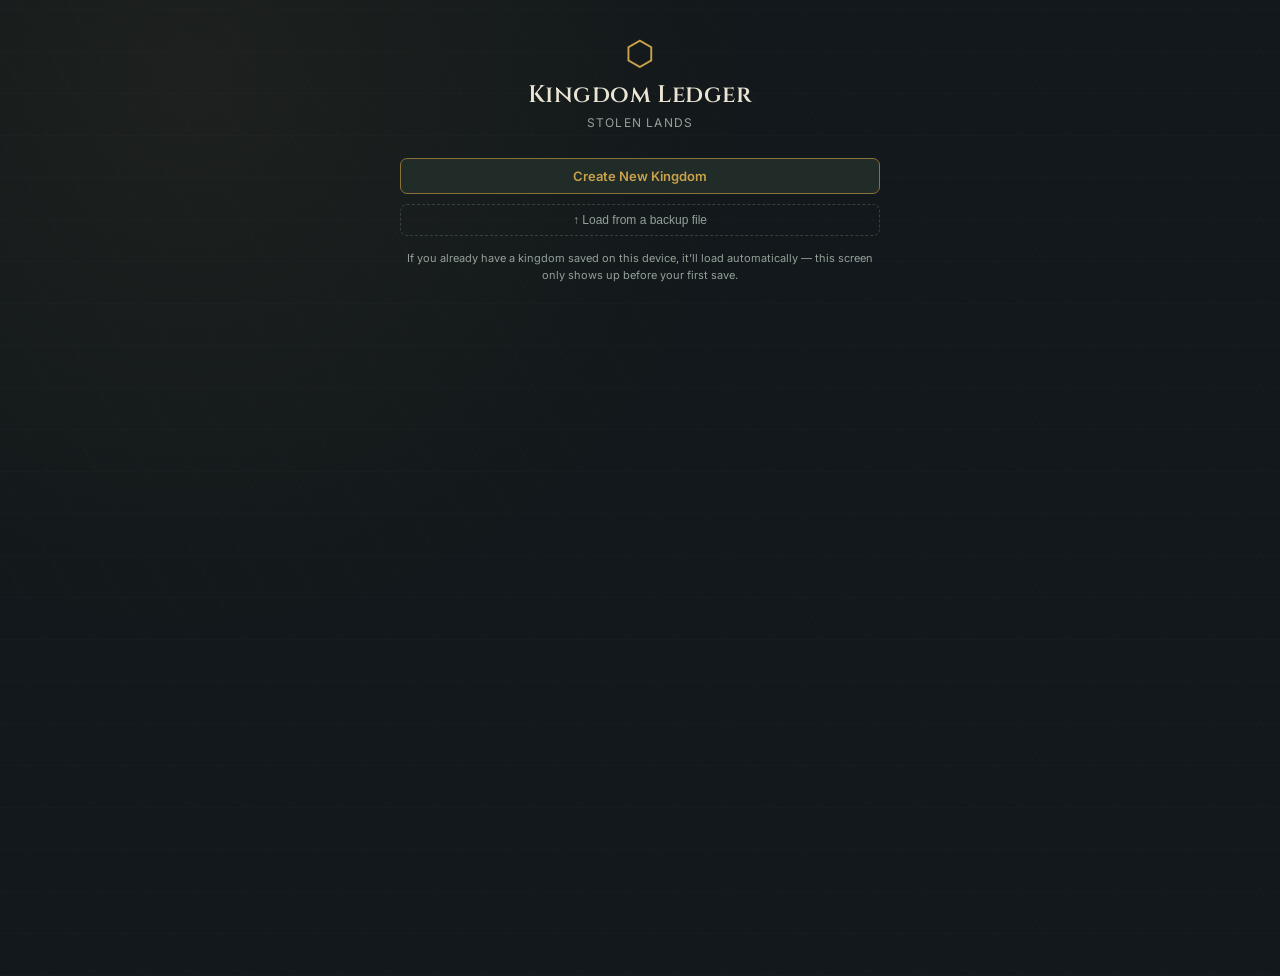
==== web/index.html @ 1ebc8a91 "Update index.html" ====
<!DOCTYPE html>
<html lang="en">
<head>
<meta charset="UTF-8">
<meta name="viewport" content="width=device-width, initial-scale=1.0, maximum-scale=1.0">
<meta name="theme-color" content="#12181B">
<meta name="apple-mobile-web-app-title" content="Kingdom Ledger">
<meta name="apple-mobile-web-app-capable" content="yes">
<meta name="apple-mobile-web-app-status-bar-style" content="black-translucent">
<link rel="manifest" href="manifest.json">
<link rel="icon" type="image/png" sizes="192x192" href="assets/icon-192.png">
<link rel="apple-touch-icon" href="assets/icon-180.png">
<title>Stolen Lands — Kingdom Ledger</title>
<link rel="preconnect" href="https://fonts.googleapis.com">
<link href="https://fonts.googleapis.com/css2?family=Cinzel:wght@500;600;700&family=Inter:wght@400;500;600;700&family=IBM+Plex+Mono:wght@400;500;600&display=swap" rel="stylesheet">
<link rel="stylesheet" href="style.css">

</head>
<body>

<!-- ============ CREATION / LOAD SCREEN ============ -->

<section id="creation-screen" style="display:none;"></section>

<!-- ============ MAIN APP ============ -->
<div id="main-app" style="display:none;">

<header class="top" style="display:flex;justify-content:space-between;align-items:flex-start;gap:10px;">
  <div style="flex:1;min-width:0;">
    <div class="eyebrow">Kingdom Ledger · Stolen Lands</div>
    <input id="kingdomName" type="text" value="Unnamed Realm" maxlength="40">
  </div>
  <button onclick="openSwitchKingdom()" title="Create a new kingdom or load another save" style="flex:0 0 auto;background:var(--surface-raised);border:1px solid var(--border);color:var(--gold);border-radius:8px;width:36px;height:36px;font-size:16px;cursor:pointer;margin-top:2px;">⬡</button>
</header>

<main>

  <!-- OVERVIEW -->
  <section class="tab-panel active" id="tab-overview"></section>

  <!-- ABILITIES & RUIN & SKILLS -->
  <section class="tab-panel" id="tab-abilities">
    <div id="ability-cards"></div>
  </section>

  <!-- LEADERSHIP -->
  <section class="tab-panel" id="tab-leaders">
    <div class="card">
      <h3>Leadership Roles <span class="sub" id="invested-count">0 / 4 invested</span></h3>
      <div id="leaders-list"></div>
      <div class="hint">Invest up to 4 roles for a +1 status bonus (+2 at kingdom level 8, +3 at 16) to checks using that role's key ability. A vacant role applies its vacancy penalty.</div>
    </div>
  </section>

  <!-- COMMODITIES -->
  <section class="tab-panel" id="tab-goods">
    <div class="card">
      <h3>Commodities <span class="sub" id="storage-note">storage limit —</span></h3>
      <div id="goods-list"></div>
    </div>
  </section>

  <!-- MAP -->
  <section class="tab-panel" id="tab-map">
    <div id="map-fullscreen-wrap">
      <div id="map-canvas">
        <img id="mapimg" alt="Map of the Stolen Lands" src="assets/map.png">
        <svg id="hexoverlay" viewBox="0 0 2048 768" preserveAspectRatio="none"></svg>
      </div>

      <div id="map-float-pick-banner">
        <h3 id="map-pick-title" style="margin-bottom:6px;font-size:13px;">Pick a location</h3>
        <div class="hint" style="margin-top:0;" id="map-pick-text">Tap a hex to set as this settlement's location</div>
        <div id="map-pick-actions" style="display:flex;gap:8px;margin-top:8px;">
          <button class="ghost" style="margin:0;" onclick="cancelPickLocation()">Cancel</button>
        </div>
      </div>

      <div id="map-zoom-controls">
        <button onclick="mapZoomStep(1.4)">+</button>
        <button onclick="mapZoomStep(1/1.4)">−</button>
      </div>
      <button id="map-recenter-btn" onclick="resetMapView()">Reset view</button>
    </div>

    <div class="map-below-controls">
      <div class="hint" style="margin-top:0;" id="map-hint">Drag to pan, pinch or scroll to zoom, tap a hex to mark it.</div>
      <div class="legend" id="map-legend"></div>
    </div>

    <div id="hex-panel">
    <div class="hex-panel-inner card">
      <h3 id="hex-panel-title">Hex</h3>
      <div class="row">
        <div class="label">Name</div>
        <input type="text" id="hex-name" class="wide" style="max-width:190px;" placeholder="e.g. Oleg's Trading Post">
      </div>
      <div class="row">
        <div class="label">Marker</div>
        <select id="hex-type">
          <option value="">— none —</option>
          <option value="Capital">Capital</option>
          <option value="Claimed Territory">Claimed Territory</option>
          <option value="Settlement">Settlement</option>
          <option value="Friendly Camp">Friendly Camp</option>
          <option value="Enemy Base">Enemy Base</option>
          <option value="Point of Interest">Point of Interest</option>
          <option value="Side Quest">Side Quest</option>
          <option value="Hazard">Hazard</option>
        </select>
      </div>
      <div class="row">
        <div class="label">Resources</div>
        <input type="text" id="hex-resources" class="wide" style="max-width:190px;" placeholder="e.g. Timber, Game">
      </div>
      <div class="row">
        <div class="label">Features</div>
        <input type="text" id="hex-features" class="wide" style="max-width:190px;" placeholder="e.g. Ravine, Ruins">
      </div>
      <textarea class="wide" id="hex-note" rows="3" placeholder="Notes about this hex..." style="margin-top:8px;"></textarea>
      <button class="action" onclick="saveHex()">Save hex</button>
      <button class="ghost" style="margin-top:8px;" onclick="closeHexPanel()">Close</button>
    </div>
    </div>
  </section>

  <!-- NOTES -->
  <section class="tab-panel" id="tab-notes">
    <div class="card">
      <h3>Settlements <a href="https://2e.aonprd.com/Rules.aspx?ID=1819" target="_blank" rel="noopener" class="sub" style="text-decoration:underline;">rules ↗</a></h3>
      <div id="settlements-list"></div>
      <button class="ghost" onclick="addSettlement()">+ Found a settlement</button>
    </div>

    <div class="card">
      <h3>Field Notes</h3>
      <div class="hint" style="margin-top:0;">Every marked hex from the map, in one list — side quests, camps, points of interest, hazards. Tap one to jump back to it.</div>
      <div id="notes-list"></div>
    </div>
  </section>

</main>

<nav class="bottom">
  <button class="tab-btn active" data-tab="overview"><span class="icon">⛭</span>Overview</button>
  <button class="tab-btn" data-tab="abilities"><span class="icon">◈</span>Abilities</button>
  <button class="tab-btn" data-tab="leaders"><span class="icon">♛</span>Leaders</button>
  <button class="tab-btn" data-tab="goods"><span class="icon">⚖</span>Goods</button>
  <button class="tab-btn" data-tab="map"><span class="icon">⬡</span>Map</button>
  <button class="tab-btn" data-tab="notes"><span class="icon">✎</span>Notes</button>
</nav>

</div><!-- /main-app -->


<script src="app.js"></script>
</body>
</html>
---- web/style.css ----
:root{
    --bg:#12181B;
    --surface:#1B2422;
    --surface-raised:#212B28;
    --border:#34423D;
    --text:#E9E4D3;
    --text-muted:#93A199;
    --gold:#C9A24B;
    --gold-dim:#8A7238;
    --forest:#5C8B72;
    --rust:#B15C42;
    --blue:#5B87A6;
  }
  *{box-sizing:border-box;}
  html,body{margin:0;padding:0;background:#12181B;}
  body{
    background:var(--bg);
    color:var(--text);
    font-family:'Inter',sans-serif;
    min-height:100vh;
    padding-bottom:76px;
    background-image:
      radial-gradient(circle at 15% 8%, rgba(201,162,75,0.06), transparent 40%),
      repeating-linear-gradient(60deg, rgba(255,255,255,0.012) 0 1px, transparent 1px 42px),
      repeating-linear-gradient(0deg, rgba(255,255,255,0.012) 0 1px, transparent 1px 42px);
  }
  h1,h2,h3{font-family:'Cinzel',serif;font-weight:600;letter-spacing:0.02em;margin:0;}
  .mono{font-family:'IBM Plex Mono',monospace;}
  header.top{
    padding:22px 18px 16px;
    border-bottom:1px solid var(--border);
    background:linear-gradient(180deg, rgba(201,162,75,0.06), transparent);
  }
  header.top .eyebrow{font-size:11px;letter-spacing:0.18em;text-transform:uppercase;color:var(--gold-dim);margin-bottom:4px;}
  header.top input#kingdomName{
    background:none;border:none;color:var(--text);font-family:'Cinzel',serif;
    font-size:26px;font-weight:700;width:100%;padding:0;outline:none;
  }
  header.top input#kingdomName:focus{color:var(--gold);}
  main{padding:16px;max-width:520px;margin:0 auto;}
  .tab-panel{display:none;animation:fade .18s ease;}
  .tab-panel.active{display:block;}
  @keyframes fade{from{opacity:0;transform:translateY(4px);}to{opacity:1;transform:translateY(0);}}

  .card{
    background:var(--surface);
    border:1px solid var(--border);
    border-radius:10px;
    padding:16px;
    margin-bottom:14px;
  }
  .card h3{font-size:13px;letter-spacing:0.1em;text-transform:uppercase;color:var(--gold);margin-bottom:12px;}
  .card h3 .sub{color:var(--text-muted);text-transform:none;letter-spacing:0;font-family:'Inter',sans-serif;font-weight:400;font-size:11px;}

  .seal-row{display:flex;gap:12px;margin-bottom:14px;}
  .seal{
    flex:1;background:var(--surface);border:1px solid var(--border);border-radius:10px;
    padding:14px 10px;text-align:center;position:relative;overflow:hidden;
  }
  .seal::before{
    content:'';position:absolute;inset:0;
    background:radial-gradient(circle at 50% -10%, rgba(201,162,75,0.16), transparent 60%);
  }
  .seal .val{font-family:'Cinzel',serif;font-size:26px;font-weight:700;color:var(--gold);position:relative;}
  .seal .lbl{font-size:10px;letter-spacing:0.12em;text-transform:uppercase;color:var(--text-muted);margin-top:2px;position:relative;}
  .seal .sub{font-size:10px;color:var(--text-muted);margin-top:1px;position:relative;}

  .xpbar{height:8px;border-radius:5px;background:var(--surface-raised);overflow:hidden;margin-top:6px;border:1px solid var(--border);}
  .xpbar-fill{height:100%;background:linear-gradient(90deg,var(--gold-dim),var(--gold));}
  .row{display:flex;justify-content:space-between;align-items:center;gap:10px;padding:8px 0;border-bottom:1px solid var(--border);}
  .row:last-child{border-bottom:none;}
  .row .label{font-size:14px;color:var(--text);}
  .row .label small{display:block;color:var(--text-muted);font-size:11px;margin-top:1px;}

  input, select, textarea{
    background:var(--surface-raised);border:1px solid var(--border);color:var(--text);
    border-radius:6px;padding:7px 9px;font-family:'Inter',sans-serif;font-size:14px;outline:none;
  }
  input:focus, select:focus, textarea:focus{border-color:var(--gold-dim);}
  input.num{width:64px;text-align:center;font-family:'IBM Plex Mono',monospace;}
  input.wide{width:100%;}

  .stepper{display:flex;align-items:center;gap:8px;}
  .stepper button{
    width:28px;height:28px;border-radius:6px;border:1px solid var(--border);background:var(--surface-raised);
    color:var(--gold);font-size:16px;cursor:pointer;line-height:1;
  }
  .stepper button:active{background:var(--gold-dim);color:var(--bg);}
  .stepper .amt{min-width:28px;text-align:center;font-family:'IBM Plex Mono',monospace;font-size:15px;}

  button.action{
    background:var(--surface-raised);border:1px solid var(--gold-dim);color:var(--gold);
    padding:9px 14px;border-radius:7px;font-family:'Inter',sans-serif;font-weight:600;font-size:13px;cursor:pointer;
    width:100%;margin-top:8px;
  }
  button.action:active{background:var(--gold-dim);color:var(--bg);}
  button.ghost{
    background:none;border:1px dashed var(--border);color:var(--text-muted);
    padding:8px;border-radius:7px;font-size:12px;cursor:pointer;width:100%;
  }
  button.danger-ghost{border-color:var(--rust);color:var(--rust);}

  .pill{display:inline-block;padding:2px 9px;border-radius:20px;font-size:11px;border:1px solid var(--border);color:var(--text-muted);}
  .pill.warn{color:var(--rust);border-color:var(--rust);}

  select.rank{width:92px;}
  .skill-grid .row{align-items:flex-start;}
  .skill-name{font-weight:600;}
  .skill-mod{font-family:'IBM Plex Mono',monospace;font-size:16px;color:var(--gold);min-width:34px;text-align:right;}

  .settlement{border:1px solid var(--border);border-radius:8px;padding:12px;margin-bottom:10px;background:var(--surface-raised);}
  .settlement-head{display:flex;justify-content:space-between;align-items:center;margin-bottom:8px;}
  .settlement-loc{display:flex;align-items:center;gap:10px;margin-bottom:10px;font-size:12px;}
  .loc-pin{color:var(--text-muted);}
  .loc-link{background:none;border:none;color:var(--gold-dim);font-size:12px;padding:2px 0;cursor:pointer;text-decoration:underline;}
  .loc-link:active{color:var(--gold);}
  .tag{display:inline-flex;align-items:center;gap:5px;background:var(--surface);border:1px solid var(--border);border-radius:16px;padding:3px 10px;font-size:12px;margin:3px 4px 0 0;}
  .tag button{background:none;border:none;color:var(--rust);cursor:pointer;font-size:13px;padding:0;}
  .tag-input-row{display:flex;gap:6px;margin-top:8px;}

  .log-entry{border-left:2px solid var(--gold-dim);padding:4px 0 4px 12px;margin-bottom:10px;}
  .log-entry .meta{font-size:11px;color:var(--text-muted);font-family:'IBM Plex Mono',monospace;}
  .log-entry .note{font-size:13px;margin-top:2px;}

  nav.bottom{
    position:fixed;bottom:0;left:0;right:0;
    display:flex;background:var(--surface);border-top:1px solid var(--border);
    padding:6px 4px calc(6px + env(safe-area-inset-bottom));
    z-index:10;
  }
  nav.bottom button{
    flex:1;background:none;border:none;color:var(--text-muted);
    font-family:'Inter',sans-serif;font-size:10px;letter-spacing:0.02em;
    display:flex;flex-direction:column;align-items:center;gap:3px;padding:6px 2px;cursor:pointer;border-radius:8px;
  }
  nav.bottom button .icon{font-size:17px;}
  nav.bottom button.active{color:var(--gold);background:rgba(201,162,75,0.08);}

  .hint{font-size:11px;color:var(--text-muted);margin-top:6px;line-height:1.5;}
  .map-wrap{position:relative;width:100%;border-radius:8px;overflow:hidden;border:1px solid var(--border);line-height:0;}
  .map-wrap img{display:block;width:100%;height:auto;}
  .map-wrap svg{position:absolute;inset:0;width:100%;height:100%;display:block;}
  .hex-cell{fill:rgba(0,0,0,0);stroke:rgba(233,228,211,0.18);stroke-width:2;cursor:pointer;transition:fill .1s;}
  .hex-cell:active, .hex-cell.picking{fill:rgba(201,162,75,0.35);}
  .hex-cell.selected{stroke:#C9A24B;stroke-width:5;}
  .hex-cell.pending-confirm{fill:rgba(201,162,75,0.55);stroke:#C9A24B;stroke-width:5;}
  .hex-marker{
    font-size:30px;text-anchor:middle;dominant-baseline:central;pointer-events:none;
    fill:#F2ECD8;stroke:#1B120A;stroke-width:3;paint-order:stroke fill;
    font-family:'Inter',sans-serif;font-weight:700;
  }
  .hex-marker-label{
    font-size:15px;text-anchor:middle;dominant-baseline:hanging;pointer-events:none;
    fill:#F2ECD8;stroke:#0A0D0E;stroke-width:2.5;paint-order:stroke fill;
    font-family:'Inter',sans-serif;font-weight:600;
  }
  .legend{display:flex;flex-wrap:wrap;gap:8px 12px;margin-top:10px;}
  .legend-item{display:flex;align-items:center;gap:5px;font-size:11px;color:var(--text-muted);}
  .legend-swatch{width:16px;text-align:center;display:inline-block;color:var(--gold);font-size:12px;}

  /* ---------- full-screen map tab ---------- */
  #tab-map.active{display:block;}
  #map-fullscreen-wrap{
    position:fixed; left:0; right:0;
    top:var(--map-top,84px); bottom:var(--map-bottom,68px);
    background:#0A0D0E; overflow:hidden; touch-action:none; z-index:5;
  }
  #map-canvas{position:absolute; top:0; left:0; transform-origin:0 0;}
  #map-canvas img{display:block; pointer-events:none; user-select:none; -webkit-user-drag:none;}
  #map-canvas svg{position:absolute; inset:0; width:100%; height:100%; display:block;}
  #map-zoom-controls{position:absolute; right:10px; bottom:14px; display:flex; flex-direction:column; gap:6px; z-index:6;}
  #map-zoom-controls button{
    width:38px; height:38px; border-radius:8px; border:1px solid var(--border);
    background:rgba(27,36,34,0.92); color:var(--gold); font-size:19px; cursor:pointer; line-height:1;
  }
  #map-zoom-controls button:active{background:var(--gold-dim); color:var(--bg);}
  #map-recenter-btn{position:absolute; left:10px; bottom:14px; z-index:6;
    background:rgba(27,36,34,0.92); border:1px solid var(--border); color:var(--text-muted);
    font-size:11px; padding:8px 10px; border-radius:8px; cursor:pointer;}
  #map-float-pick-banner{
    position:absolute; top:10px; left:10px; right:10px; z-index:7;
    background:rgba(27,36,34,0.97); border:1px solid var(--gold); border-radius:10px;
    padding:12px 14px; display:none;
  }
  #hex-tap-popup{
    position:fixed; z-index:50; display:flex; flex-direction:column; gap:6px;
    background:var(--surface); border:1px solid var(--gold-dim); border-radius:10px; padding:8px;
    box-shadow:0 6px 20px rgba(0,0,0,0.5);
  }
  #hex-tap-popup button{
    background:var(--surface-raised); border:1px solid var(--border); color:var(--gold);
    padding:8px 12px; border-radius:7px; font-size:12px; font-family:'Inter',sans-serif; font-weight:600;
    cursor:pointer; white-space:nowrap; text-align:left;
  }
  #hex-tap-popup button:active{background:var(--gold-dim); color:var(--bg);}
  #hex-tap-popup .popup-caption{font-size:10px; color:var(--text-muted); padding:2px 4px 4px;}
  .map-below-controls{padding:16px;}
  #hex-panel{
    position:fixed; inset:0; z-index:60;
    background:rgba(0,0,0,0.72);
    display:none; align-items:center; justify-content:center;
    padding:20px; overflow-y:auto;
  }
  #hex-panel.open{display:flex;}
  .hex-panel-inner{max-width:420px; width:100%; max-height:85vh; overflow-y:auto; margin:0;}

  .ability-tags{display:flex;flex-wrap:wrap;gap:5px;margin-top:6px;}
  .ability-tag{font-size:10px;padding:2px 7px;border-radius:10px;font-family:'IBM Plex Mono',monospace;}
  .ability-tag.pos{background:rgba(92,139,114,0.18);color:#8fbf9e;}
  .ability-tag.neg{background:rgba(177,92,66,0.18);color:#d99a82;}
  .skill-source-icon{color:var(--gold-dim);font-size:11px;margin-left:5px;}

  .note-item{
    display:flex;gap:10px;padding:11px 4px;border-bottom:1px solid var(--border);
    cursor:pointer;text-align:left;background:none;border-left:none;border-right:none;border-top:none;width:100%;
  }
  .note-item:last-child{border-bottom:none;}
  .note-item:active{background:var(--surface-raised);}
  .note-dot{width:20px;text-align:center;flex-shrink:0;margin-top:1px;color:var(--gold);font-size:15px;}
  .note-body{flex:1;min-width:0;}
  .note-toprow{display:flex;justify-content:space-between;gap:8px;align-items:baseline;}
  .note-name{font-size:14px;color:var(--text);font-weight:600;}
  .note-hexlabel{font-family:'IBM Plex Mono',monospace;font-size:11px;color:var(--text-muted);flex-shrink:0;}
  .note-type{font-size:11px;color:var(--gold-dim);margin-top:1px;}
  .note-text{font-size:12px;color:var(--text-muted);margin-top:4px;line-height:1.45;white-space:pre-wrap;}
  .notes-empty{font-size:12px;color:var(--text-muted);padding:8px 4px;}
  .divider{height:1px;background:var(--border);margin:14px 0;}
  .two-col{display:grid;grid-template-columns:1fr 1fr;gap:10px;}
  select.type-select{width:100%;}

  /* ---------- creation screen ---------- */
  #creation-screen{
    min-height:100vh;display:flex;flex-direction:column;align-items:center;
    padding:32px 18px 60px;
  }
  .creation-wrap{max-width:480px;width:100%;}
  .creation-crest{display:flex;flex-direction:column;align-items:center;text-align:center;margin-bottom:28px;}
  .creation-crest .glyph{font-size:34px;color:var(--gold);margin-bottom:6px;}
  .creation-crest h1{font-size:24px;color:var(--text);}
  .creation-crest .tag{background:none;border:none;padding:0;margin:4px 0 0;color:var(--text-muted);font-size:12px;letter-spacing:0.1em;text-transform:uppercase;}
  .creation-steps{display:flex;gap:6px;justify-content:center;margin-bottom:22px;}
  .creation-steps .dot{width:22px;height:3px;border-radius:2px;background:var(--border);}
  .creation-steps .dot.done{background:var(--gold-dim);}
  .creation-steps .dot.active{background:var(--gold);}
  .option-card{
    display:block;width:100%;text-align:left;background:var(--surface);border:1px solid var(--border);
    border-radius:10px;padding:13px 14px;margin-bottom:9px;cursor:pointer;color:var(--text);
    font-family:'Inter',sans-serif;
  }
  .option-card:active{background:var(--surface-raised);}
  .option-card.selected{border-color:var(--gold);background:rgba(201,162,75,0.08);}
  .option-card .opt-name{font-family:'Cinzel',serif;font-weight:600;font-size:15px;color:var(--text);}
  .option-card.selected .opt-name{color:var(--gold);}
  .option-card .opt-detail{font-size:11px;color:var(--text-muted);margin-top:4px;line-height:1.5;}
  .option-card .opt-detail b{color:var(--text);font-weight:600;}
  .boost-picker{display:grid;grid-template-columns:1fr 1fr;gap:8px;margin-bottom:8px;}
  .boost-picker button{
    background:var(--surface);border:1px solid var(--border);border-radius:8px;color:var(--text);
    padding:10px 8px;font-family:'Inter',sans-serif;font-size:13px;cursor:pointer;
  }
  .boost-picker button.selected{border-color:var(--gold);background:rgba(201,162,75,0.1);color:var(--gold);}
  .creation-nav{display:flex;gap:8px;margin-top:18px;}
  .creation-nav button.action{margin-top:0;}
  .creation-nav button.ghost{margin-top:0;width:auto;flex:0 0 90px;}
  .load-choice{display:flex;flex-direction:column;gap:10px;width:100%;}
  .load-choice button.action{margin-top:0;}

  /* ---------- overview dashboard ---------- */
  .stat-grid{display:grid;grid-template-columns:1fr 1fr 1fr;gap:10px;margin-bottom:14px;}
  .commod-row{display:grid;grid-template-columns:repeat(5,1fr);gap:8px;}
  .commod-cell{background:var(--surface-raised);border:1px solid var(--border);border-radius:8px;padding:9px 4px;text-align:center;}
  .commod-cell .icon{font-size:15px;}
  .commod-cell .name{font-size:10px;color:var(--text-muted);margin-top:2px;}
  .commod-cell .val{font-family:'IBM Plex Mono',monospace;font-size:15px;color:var(--gold);margin-top:1px;}
  table.lead-table{width:100%;border-collapse:collapse;font-size:12px;}
  table.lead-table th{text-align:left;color:var(--text-muted);font-weight:500;font-size:10px;text-transform:uppercase;letter-spacing:0.06em;padding-bottom:6px;border-bottom:1px solid var(--border);}
  table.lead-table td{padding:7px 4px;border-bottom:1px solid var(--border);}
  table.lead-table tr:last-child td{border-bottom:none;}
  .summary-pair{display:grid;grid-template-columns:1fr 1fr;gap:10px;}
  .summary-card{background:var(--surface);border:1px solid var(--border);border-radius:10px;padding:14px;text-align:center;}
  .summary-card .big{font-family:'Cinzel',serif;font-size:26px;color:var(--gold);}
  .summary-card .lbl{font-size:11px;color:var(--text-muted);margin-top:2px;}
  .card-head-row{display:flex;justify-content:space-between;align-items:center;margin-bottom:12px;}
  .card-head-row h3{margin-bottom:0;}
  button.small-ghost{
    background:none;border:1px solid var(--border);color:var(--text-muted);border-radius:7px;
    padding:5px 10px;font-size:11px;cursor:pointer;
  }
  .empty-state{text-align:center;padding:18px 8px;color:var(--text-muted);}
  .empty-state .glyph{font-size:22px;color:var(--gold-dim);margin-bottom:6px;}
  .empty-state .sub{font-size:11px;margin-top:3px;}
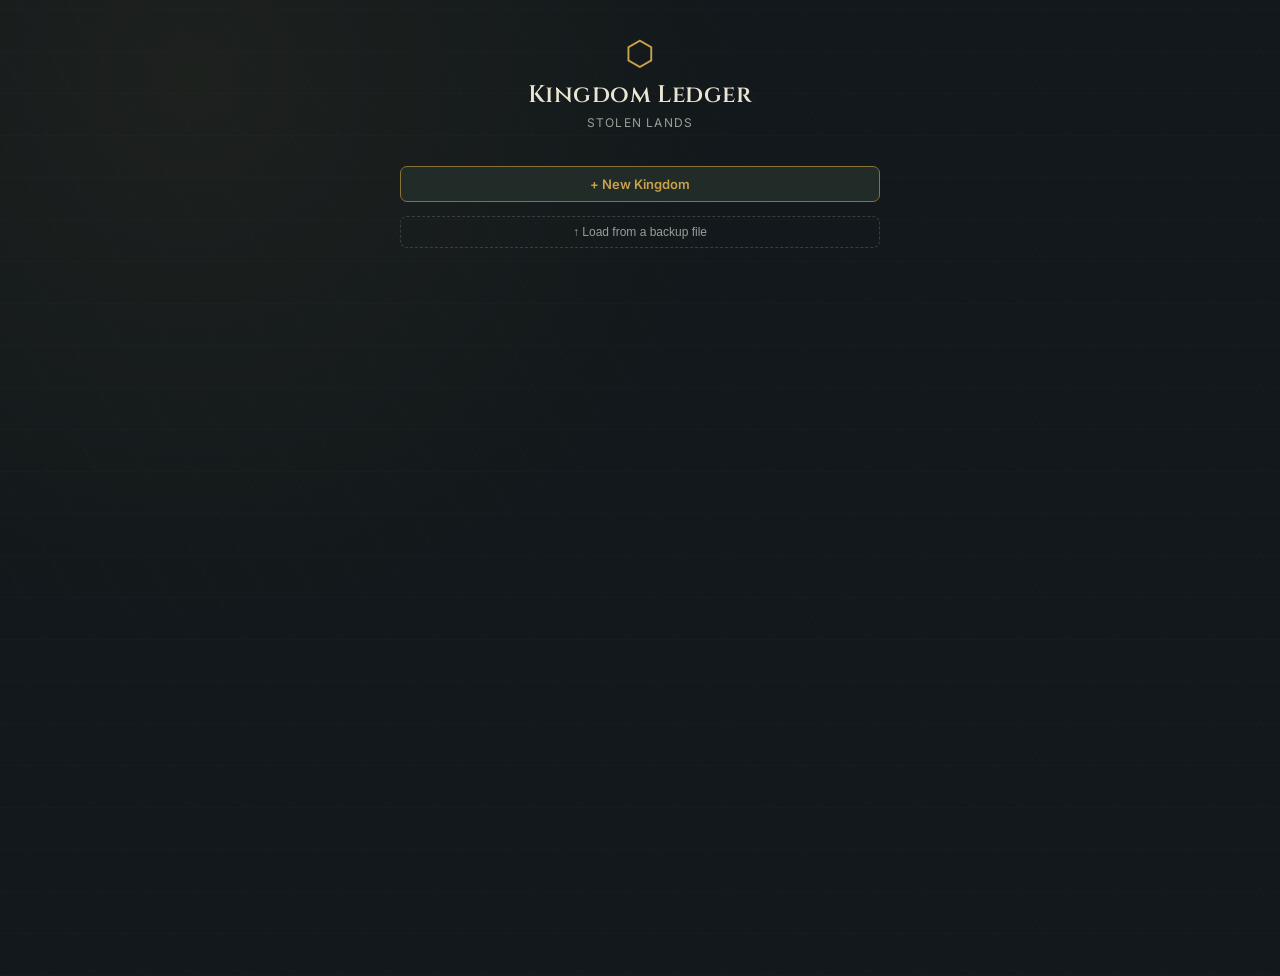
==== commit 135941c0: "Add files via upload" ====
--- a/web/index.html
+++ b/web/index.html
@@ -13,7 +13,21 @@
 <title>Stolen Lands — Kingdom Ledger</title>
 <link rel="preconnect" href="https://fonts.googleapis.com">
 <link href="https://fonts.googleapis.com/css2?family=Cinzel:wght@500;600;700&family=Inter:wght@400;500;600;700&family=IBM+Plex+Mono:wght@400;500;600&display=swap" rel="stylesheet">
-<link rel="stylesheet" href="style.css">
+<link rel="stylesheet" href="style.css" id="main-stylesheet">
+<script>
+// Hot-update bootstrap: if a newer app.js/style.css was fetched via the in-app
+// "Update Now" button, use those instead of the versions bundled in the APK.
+// Same page/origin either way, so saved kingdoms in localStorage are unaffected.
+(function(){
+  try{
+    var cssOverride = localStorage.getItem('hotupdate-style-css');
+    if(cssOverride){
+      var blob = new Blob([cssOverride], {type:'text/css'});
+      document.getElementById('main-stylesheet').href = URL.createObjectURL(blob);
+    }
+  }catch(e){}
+})();
+</script>
 
 </head>
 <body>
@@ -153,6 +167,18 @@
 </div><!-- /main-app -->
 
 
-<script src="app.js"></script>
+<script>
+(function(){
+  var override = null;
+  try{ override = localStorage.getItem('hotupdate-app-js'); }catch(e){}
+  var s = document.createElement('script');
+  if(override){
+    s.textContent = override;
+  } else {
+    s.src = 'app.js';
+  }
+  document.body.appendChild(s);
+})();
+</script>
 </body>
 </html>
--- a/web/style.css
+++ b/web/style.css
@@ -263,6 +263,19 @@
   .creation-nav button.action{margin-top:0;}
   .creation-nav button.ghost{margin-top:0;width:auto;flex:0 0 90px;}
   .load-choice{display:flex;flex-direction:column;gap:10px;width:100%;}
+  .kingdom-list{display:flex;flex-direction:column;gap:8px;}
+  .kingdom-row{display:flex;gap:8px;align-items:stretch;}
+  .kingdom-row-open{
+    flex:1;text-align:left;background:var(--surface);border:1px solid var(--border);
+    border-radius:10px;padding:12px 14px;cursor:pointer;color:var(--text);font-family:'Inter',sans-serif;
+  }
+  .kingdom-row-open:active{background:var(--surface-raised);}
+  .kingdom-row.current .kingdom-row-open{border-color:var(--gold);background:rgba(201,162,75,0.08);}
+  .kingdom-row-delete{
+    flex:0 0 44px;background:var(--surface);border:1px solid var(--border);border-radius:10px;
+    color:var(--rust);font-size:16px;cursor:pointer;
+  }
+  .kingdom-row-delete:active{background:rgba(177,92,66,0.15);}
   .load-choice button.action{margin-top:0;}
 
   /* ---------- overview dashboard ---------- */
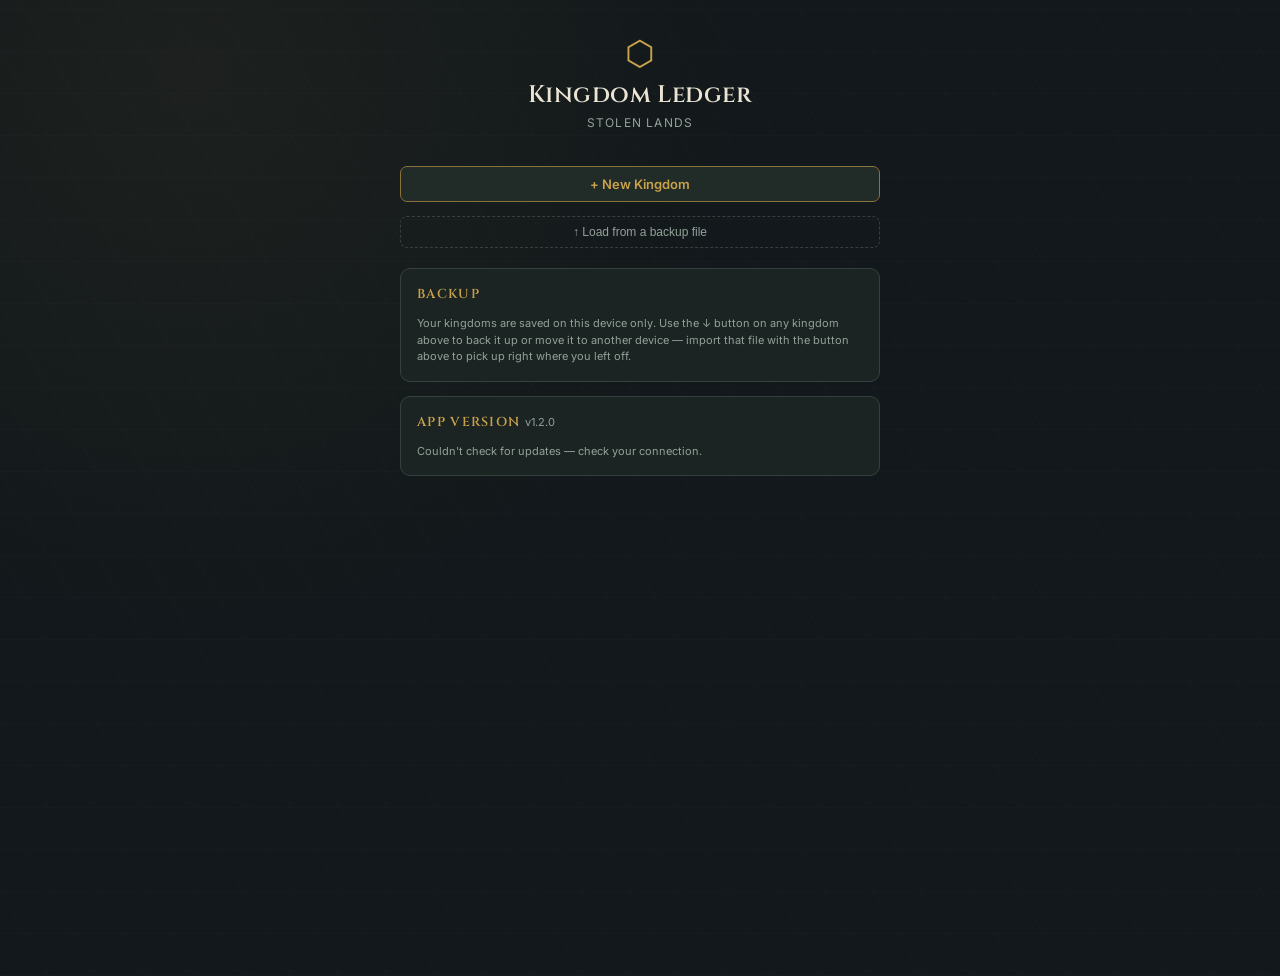
==== commit 961101bd: "Add settlement urban grid and hex terrain/work site production Settlements: - Replace the freeform s" ====
--- a/web/index.html
+++ b/web/index.html
@@ -124,6 +124,23 @@
         </select>
       </div>
       <div class="row">
+        <div class="label">Terrain</div>
+        <select id="hex-terrain" onchange="onHexTerrainChange()">
+          <option value="">— none set —</option>
+          <option value="Forest">Forest</option>
+          <option value="Hill">Hill</option>
+          <option value="Mountain">Mountain</option>
+          <option value="Plains">Plains</option>
+          <option value="Swamp">Swamp</option>
+          <option value="Water">Water</option>
+          <option value="Ruins">Ruins</option>
+        </select>
+      </div>
+      <div class="row">
+        <div class="label">Work Site</div>
+        <select id="hex-worksite"></select>
+      </div>
+      <div class="row">
         <div class="label">Resources</div>
         <input type="text" id="hex-resources" class="wide" style="max-width:190px;" placeholder="e.g. Timber, Game">
       </div>
--- a/web/style.css
+++ b/web/style.css
@@ -271,6 +271,11 @@
   }
   .kingdom-row-open:active{background:var(--surface-raised);}
   .kingdom-row.current .kingdom-row-open{border-color:var(--gold);background:rgba(201,162,75,0.08);}
+  .kingdom-row-export{
+    flex:0 0 44px;background:var(--surface);border:1px solid var(--border);border-radius:10px;
+    color:var(--gold);font-size:16px;cursor:pointer;
+  }
+  .kingdom-row-export:active{background:rgba(201,162,75,0.12);}
   .kingdom-row-delete{
     flex:0 0 44px;background:var(--surface);border:1px solid var(--border);border-radius:10px;
     color:var(--rust);font-size:16px;cursor:pointer;
@@ -302,3 +307,20 @@
   .empty-state{text-align:center;padding:18px 8px;color:var(--text-muted);}
   .empty-state .glyph{font-size:22px;color:var(--gold-dim);margin-bottom:6px;}
   .empty-state .sub{font-size:11px;margin-top:3px;}
+
+  /* ---------- urban grid (settlement lots) ---------- */
+  .urban-grid{display:grid;grid-template-columns:repeat(3,1fr);gap:6px;margin-top:10px;}
+  .ug-block{display:grid;grid-template-columns:repeat(2,1fr);gap:3px;background:var(--surface);border:1px solid var(--border);border-radius:6px;padding:3px;}
+  .ug-block.locked{background:none;border:1px dashed var(--border);display:flex;align-items:center;justify-content:center;padding:10px 2px;}
+  .ug-locked{font-size:9px;color:var(--text-muted);text-transform:uppercase;letter-spacing:0.06em;}
+  .ug-lot{
+    aspect-ratio:1;min-height:30px;border-radius:4px;display:flex;align-items:center;justify-content:center;
+    text-align:center;font-size:8px;line-height:1.15;padding:2px;cursor:pointer;
+    overflow:hidden;text-overflow:ellipsis;white-space:nowrap;
+  }
+  .ug-lot.empty{background:none;border:1px dashed var(--border);color:var(--text-muted);font-size:14px;}
+  .ug-lot.empty:active{background:var(--surface-raised);}
+  .ug-lot.filled{border:1px solid transparent;font-weight:600;}
+  .ug-lot.cat-gold{background:rgba(201,162,75,0.16);color:var(--gold);border-color:var(--gold-dim);}
+  .ug-lot.cat-green{background:rgba(92,139,114,0.2);color:var(--forest);border-color:var(--forest);}
+  .ug-lot.cat-blue{background:rgba(91,135,166,0.2);color:var(--blue);border-color:var(--blue);}
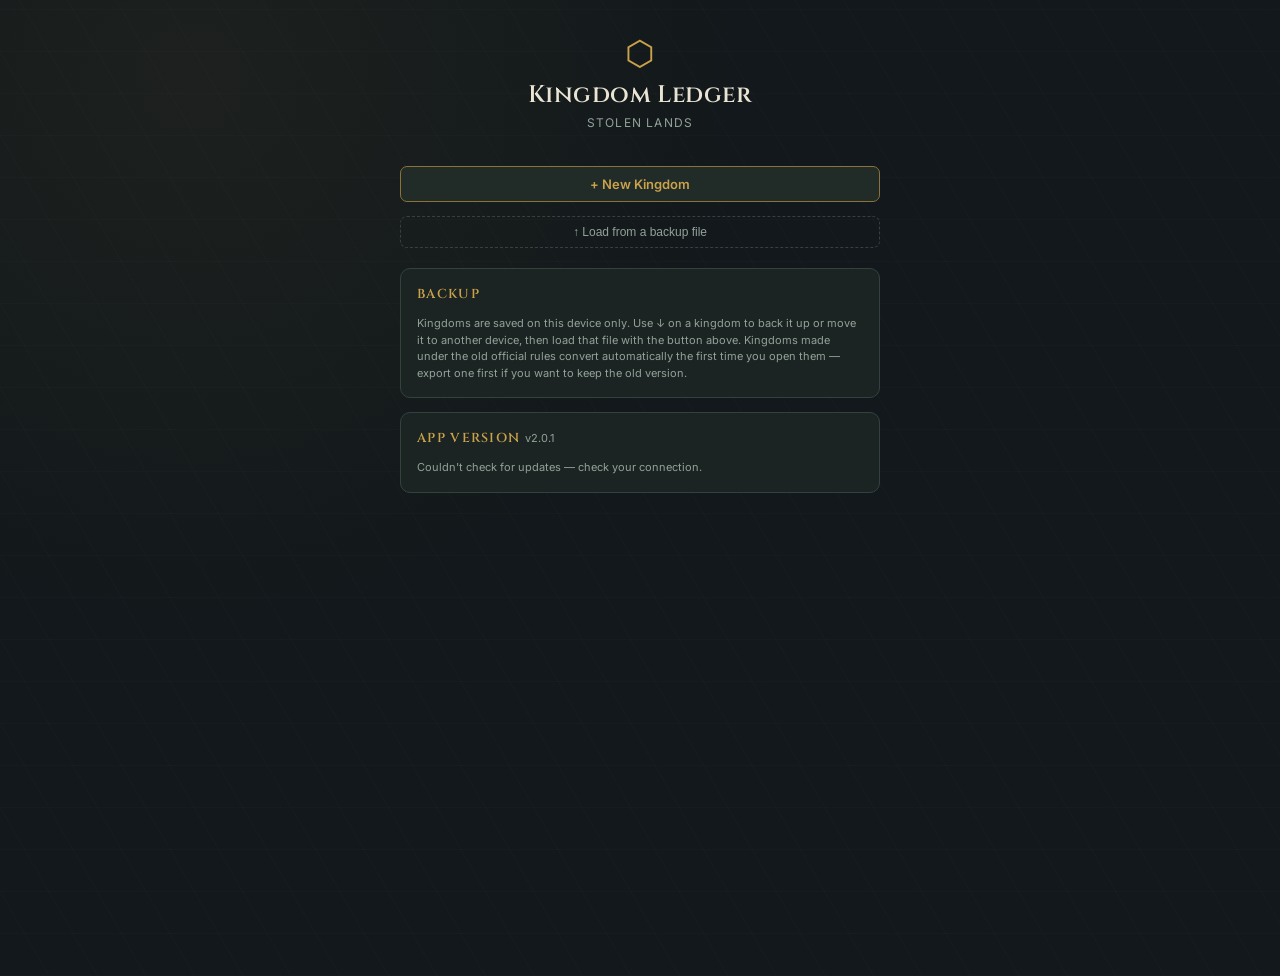
==== commit ccaf244d: "Update index.html" ====
--- a/web/index.html
+++ b/web/index.html
@@ -2,10 +2,11 @@
 <html lang="en">
 <head>
 <meta charset="UTF-8">
-<meta name="viewport" content="width=device-width, initial-scale=1.0, maximum-scale=1.0">
+<meta name="viewport" content="width=device-width, initial-scale=1.0, maximum-scale=1.0, viewport-fit=cover">
 <meta name="theme-color" content="#12181B">
 <meta name="apple-mobile-web-app-title" content="Kingdom Ledger">
 <meta name="apple-mobile-web-app-capable" content="yes">
+<meta name="mobile-web-app-capable" content="yes">
 <meta name="apple-mobile-web-app-status-bar-style" content="black-translucent">
 <link rel="manifest" href="manifest.json">
 <link rel="icon" type="image/png" sizes="192x192" href="assets/icon-192.png">
@@ -20,6 +21,14 @@
 // Same page/origin either way, so saved kingdoms in localStorage are unaffected.
 (function(){
   try{
+    // Hot updates are only for the installed Android app (file:// page). On the
+    // website (iPhone, browsers) the server always has the newest files, so any
+    // leftover override would only pin an older version — clear it instead.
+    if(location.protocol!=='file:'){
+      localStorage.removeItem('hotupdate-style-css');
+      localStorage.removeItem('hotupdate-app-js');
+      return;
+    }
     var cssOverride = localStorage.getItem('hotupdate-style-css');
     if(cssOverride){
       var blob = new Blob([cssOverride], {type:'text/css'});
@@ -64,6 +73,8 @@
       <div id="leaders-list"></div>
       <div class="hint">Invest up to 4 roles for a +1 status bonus (+2 at kingdom level 8, +3 at 16) to checks using that role's key ability. A vacant role applies its vacancy penalty.</div>
     </div>
+    <div id="leadership-activities-card"></div>
+    <div id="npc-roster-card"></div>
   </section>
 
   <!-- COMMODITIES -->
@@ -137,16 +148,43 @@
         </select>
       </div>
       <div class="row">
-        <div class="label">Work Site</div>
-        <select id="hex-worksite"></select>
-      </div>
+        <div class="label">Resource Hex</div>
+        <label style="display:flex;align-items:center;gap:6px;font-size:12px;">
+          <input type="checkbox" id="hex-isresource"> doubles a matching Work Site's yield
+        </label>
+      </div>
+      <div class="hint" style="margin-top:0;">Work Site — GM's call; costs RP to establish, per Establish Work Site (Engineering, untrained, basic check vs. Control DC).</div>
+      <input type="hidden" id="hex-worksite">
+      <div id="hex-worksite-options" style="margin-bottom:6px;"></div>
       <div class="row">
         <div class="label">Resources</div>
-        <input type="text" id="hex-resources" class="wide" style="max-width:190px;" placeholder="e.g. Timber, Game">
+        <select id="hex-resources-select" onchange="toggleHexCustomField('resources')">
+          <option value="">— none —</option>
+          <option value="Furs">Furs</option>
+          <option value="Game">Game</option>
+          <option value="Herbs">Herbs</option>
+          <option value="Gems">Gems</option>
+          <option value="__custom__">Custom…</option>
+        </select>
+      </div>
+      <div class="row" id="hex-resources-custom-row" style="display:none;">
+        <div class="label">Custom Resources</div>
+        <input type="text" id="hex-resources-custom" class="wide" style="max-width:190px;" placeholder="Describe it">
       </div>
       <div class="row">
         <div class="label">Features</div>
-        <input type="text" id="hex-features" class="wide" style="max-width:190px;" placeholder="e.g. Ravine, Ruins">
+        <select id="hex-features-select" onchange="toggleHexCustomField('features')">
+          <option value="">— none —</option>
+          <option value="Ravine">Ravine</option>
+          <option value="Ruins">Ruins</option>
+          <option value="Cave">Cave</option>
+          <option value="Sacred Site">Sacred Site</option>
+          <option value="__custom__">Custom…</option>
+        </select>
+      </div>
+      <div class="row" id="hex-features-custom-row" style="display:none;">
+        <div class="label">Custom Features</div>
+        <input type="text" id="hex-features-custom" class="wide" style="max-width:190px;" placeholder="Describe it">
       </div>
       <textarea class="wide" id="hex-note" rows="3" placeholder="Notes about this hex..." style="margin-top:8px;"></textarea>
       <button class="action" onclick="saveHex()">Save hex</button>
@@ -168,6 +206,11 @@
       <div class="hint" style="margin-top:0;">Every marked hex from the map, in one list — side quests, camps, points of interest, hazards. Tap one to jump back to it.</div>
       <div id="notes-list"></div>
     </div>
+  </section>
+
+  <!-- WARFARE (BETA) -->
+  <section class="tab-panel" id="tab-warfare">
+    <div id="warfare-content"></div>
   </section>
 
 </main>
@@ -179,6 +222,7 @@
   <button class="tab-btn" data-tab="goods"><span class="icon">⚖</span>Goods</button>
   <button class="tab-btn" data-tab="map"><span class="icon">⬡</span>Map</button>
   <button class="tab-btn" data-tab="notes"><span class="icon">✎</span>Notes</button>
+  <button class="tab-btn" data-tab="warfare"><span class="icon">⚔</span>Warfare (Beta)</button>
 </nav>
 
 </div><!-- /main-app -->
@@ -187,7 +231,7 @@
 <script>
 (function(){
   var override = null;
-  try{ override = localStorage.getItem('hotupdate-app-js'); }catch(e){}
+  try{ if(location.protocol==='file:') override = localStorage.getItem('hotupdate-app-js'); }catch(e){}
   var s = document.createElement('script');
   if(override){
     s.textContent = override;
--- a/web/style.css
+++ b/web/style.css
@@ -58,7 +58,7 @@
     padding:14px 10px;text-align:center;position:relative;overflow:hidden;
   }
   .seal::before{
-    content:'';position:absolute;inset:0;
+    content:'';position:absolute;inset:0;pointer-events:none;
     background:radial-gradient(circle at 50% -10%, rgba(201,162,75,0.16), transparent 60%);
   }
   .seal .val{font-family:'Cinzel',serif;font-size:26px;font-weight:700;color:var(--gold);position:relative;}
@@ -129,11 +129,11 @@
     z-index:10;
   }
   nav.bottom button{
-    flex:1;background:none;border:none;color:var(--text-muted);
-    font-family:'Inter',sans-serif;font-size:10px;letter-spacing:0.02em;
-    display:flex;flex-direction:column;align-items:center;gap:3px;padding:6px 2px;cursor:pointer;border-radius:8px;
-  }
-  nav.bottom button .icon{font-size:17px;}
+    flex:1;min-width:0;background:none;border:none;color:var(--text-muted);
+    font-family:'Inter',sans-serif;font-size:9px;letter-spacing:0.01em;text-align:center;line-height:1.2;
+    display:flex;flex-direction:column;align-items:center;justify-content:center;gap:2px;padding:6px 1px;cursor:pointer;border-radius:8px;
+  }
+  nav.bottom button .icon{font-size:15px;}
   nav.bottom button.active{color:var(--gold);background:rgba(201,162,75,0.08);}
 
   .hint{font-size:11px;color:var(--text-muted);margin-top:6px;line-height:1.5;}
@@ -154,6 +154,7 @@
     fill:#F2ECD8;stroke:#0A0D0E;stroke-width:2.5;paint-order:stroke fill;
     font-family:'Inter',sans-serif;font-weight:600;
   }
+  .hex-marker.army-marker{ font-size:20px; fill:var(--rust); }
   .legend{display:flex;flex-wrap:wrap;gap:8px 12px;margin-top:10px;}
   .legend-item{display:flex;align-items:center;gap:5px;font-size:11px;color:var(--text-muted);}
   .legend-swatch{width:16px;text-align:center;display:inline-block;color:var(--gold);font-size:12px;}
@@ -209,6 +210,16 @@
   .ability-tag.pos{background:rgba(92,139,114,0.18);color:#8fbf9e;}
   .ability-tag.neg{background:rgba(177,92,66,0.18);color:#d99a82;}
   .skill-source-icon{color:var(--gold-dim);font-size:11px;margin-left:5px;}
+  .info-icon{color:var(--gold-dim);font-size:11px;margin-left:4px;cursor:pointer;border:1px solid var(--gold-dim);border-radius:50%;width:14px;height:14px;display:inline-flex;align-items:center;justify-content:center;line-height:1;vertical-align:middle;}
+  .info-icon:active{background:rgba(201,162,75,0.15);}
+  .npc-entry{border:1px solid var(--border);border-radius:8px;margin-bottom:8px;overflow:hidden;}
+  .npc-entry-head{
+    width:100%;display:flex;justify-content:space-between;align-items:center;
+    background:var(--surface);border:none;padding:10px 12px;color:var(--text);
+    font-family:'Cinzel',serif;font-weight:600;font-size:14px;cursor:pointer;
+  }
+  .npc-entry-head:active{background:var(--surface-raised);}
+  .npc-entry-body{padding:0 12px 12px;background:var(--surface);}
 
   .note-item{
     display:flex;gap:10px;padding:11px 4px;border-bottom:1px solid var(--border);
@@ -324,3 +335,83 @@
   .ug-lot.cat-gold{background:rgba(201,162,75,0.16);color:var(--gold);border-color:var(--gold-dim);}
   .ug-lot.cat-green{background:rgba(92,139,114,0.2);color:var(--forest);border-color:var(--forest);}
   .ug-lot.cat-blue{background:rgba(91,135,166,0.2);color:var(--blue);border-color:var(--blue);}
+
+  /* ---------- rules v2 screens ---------- */
+  .attention-card{border-color:var(--gold-dim);background:rgba(201,162,75,0.06);}
+  .attention-item{font-size:12px;line-height:1.5;color:var(--text);padding:7px 0;border-bottom:1px solid var(--border);}
+  .attention-item:last-child{border-bottom:none;}
+  .attention-item .loc-link{color:var(--gold);}
+  .turn-card{border-color:var(--gold-dim);}
+  .vf-grid{display:grid;grid-template-columns:repeat(3,1fr);gap:6px;margin-top:8px;}
+  .vf-cell{background:var(--surface);border:1px solid var(--border);border-radius:8px;padding:7px 8px;}
+  .vf-v,.vf-f{display:flex;justify-content:space-between;align-items:baseline;font-size:11px;}
+  .vf-v span{color:var(--text);} .vf-v b{font-family:'IBM Plex Mono',monospace;color:var(--gold);font-size:15px;}
+  .vf-f span{color:var(--text-muted);} .vf-f b{font-family:'IBM Plex Mono',monospace;color:#d99a82;font-size:12px;}
+  .vf-f.over span,.vf-f.over b{color:var(--rust);font-weight:700;}
+  .vf-mod{font-size:10px;color:var(--text-muted);margin-top:3px;font-family:'IBM Plex Mono',monospace;}
+  .vf-head{display:flex;justify-content:space-between;align-items:center;gap:10px;}
+  .vf-name{font-family:'Cinzel',serif;font-weight:600;font-size:14px;color:var(--text);}
+  .vf-name.over,.vf-big.over{color:var(--rust);}
+  .vf-big{font-size:28px;color:var(--gold);line-height:1.1;}
+  .vf-head > div:last-child .vf-big{color:#d99a82;}
+  .vf-head > div:last-child .vf-big.over{color:var(--rust);}
+  .vf-vs{font-size:11px;color:var(--text-muted);text-transform:uppercase;letter-spacing:0.1em;}
+  .ruin-bar{height:5px;background:var(--surface);border-radius:3px;overflow:hidden;margin-top:8px;border:1px solid var(--border);}
+  .ruin-bar > div{height:100%;background:linear-gradient(90deg,#8a5a42,var(--rust));}
+  .check-box{background:var(--surface);border:1px solid var(--border);border-radius:8px;padding:9px 10px;margin:10px 0 4px;}
+  .check-line{display:flex;justify-content:space-between;gap:8px;font-size:13px;color:var(--text);}
+  .degree-banner{display:flex;justify-content:space-between;align-items:center;gap:8px;flex-wrap:wrap;border-radius:8px;padding:9px 11px;font-size:13px;border:1px solid var(--border);}
+  .degree-banner .mono{font-size:11px;opacity:0.85;}
+  .deg-crit{background:rgba(201,162,75,0.16);border-color:var(--gold);color:var(--gold);}
+  .deg-success{background:rgba(92,139,114,0.16);border-color:var(--forest);color:#8fbf9e;}
+  .deg-fail{background:rgba(177,92,66,0.12);border-color:#7d4a3a;color:#d99a82;}
+  .deg-critfail{background:rgba(177,92,66,0.22);border-color:var(--rust);color:#e8a58c;}
+  .draft-preview{display:grid;grid-template-columns:repeat(6,1fr);gap:4px;margin-top:14px;}
+  .draft-preview > div{background:var(--surface);border:1px solid var(--border);border-radius:6px;padding:5px 2px;text-align:center;display:flex;flex-direction:column;}
+  .draft-preview span{font-size:9px;color:var(--text-muted);letter-spacing:0.05em;}
+  .draft-preview b{font-family:'IBM Plex Mono',monospace;color:var(--gold);font-size:15px;}
+  .draft-preview i{font-style:normal;font-family:'IBM Plex Mono',monospace;color:#d99a82;font-size:10px;min-height:12px;}
+  .council-card select{width:100%;}
+  .seat-bonus-grid{display:grid;grid-template-columns:repeat(4,1fr);gap:4px;margin:6px 0;}
+  .seat-bonus-grid > div{background:var(--surface);border:1px solid var(--border);border-radius:6px;padding:4px;text-align:center;display:flex;flex-direction:column;font-size:9px;color:var(--text-muted);}
+  .seat-bonus-grid b{font-family:'IBM Plex Mono',monospace;font-size:13px;color:var(--text);}
+  .seat-bonus-grid .pos b{color:#8fbf9e;} .seat-bonus-grid .neg b{color:#d99a82;}
+  .trait-row{display:flex;flex-wrap:wrap;gap:5px;margin-top:6px;}
+  .trait{font-size:10px;padding:2px 7px;border-radius:10px;border:1px solid var(--border);color:var(--text-muted);}
+  .trait.on{border-color:var(--forest);color:#8fbf9e;}
+  .bld-group{margin-top:6px;}
+  .bld-root{display:block;font-size:10px;color:var(--gold-dim);text-transform:uppercase;letter-spacing:0.08em;margin-bottom:2px;}
+  .option-card.locked{opacity:0.55;cursor:default;}
+  .bld-card{cursor:default;padding:10px 12px;}
+  .turn-head{display:flex;justify-content:space-between;align-items:flex-start;gap:10px;}
+  .turn-head .small-ghost{flex:0 0 auto;}
+  .turn-dots{display:grid;grid-template-columns:repeat(10,1fr);gap:3px;margin:12px 0 10px;}
+  .turn-dots button{background:var(--surface);border:1px solid var(--border);color:var(--text-muted);border-radius:5px;font-size:11px;padding:5px 0;cursor:pointer;font-family:'IBM Plex Mono',monospace;}
+  .turn-dots button.done{border-color:var(--forest);color:#8fbf9e;}
+  .turn-dots button.active{border-color:var(--gold);color:var(--bg);background:var(--gold);}
+  .turn-body{min-height:120px;}
+  .step-tag{display:inline-block;font-size:10px;letter-spacing:0.08em;text-transform:uppercase;padding:2px 8px;border-radius:10px;border:1px solid var(--border);}
+  .step-tag.roll{color:var(--blue);border-color:var(--blue);}
+  .step-tag.check{color:var(--gold);border-color:var(--gold-dim);}
+  .step-tag.auto{color:#8fbf9e;border-color:var(--forest);}
+  .step-tag.done{color:var(--bg);background:var(--forest);border-color:var(--forest);}
+  .counter-line{font-size:12px;color:var(--text);background:var(--surface);border:1px solid var(--border);border-radius:7px;padding:6px 10px;margin:8px 0;}
+  .counter-line b{color:var(--gold);font-family:'IBM Plex Mono',monospace;}
+  .counter-line.spent{color:var(--text-muted);} .counter-line.spent b{color:var(--text-muted);}
+  .big-roll{font-size:34px;color:var(--gold);text-align:center;margin:8px 0;}
+  .unit-row{border-top:1px solid var(--border);padding:9px 0;}
+  .unit-top{display:flex;justify-content:space-between;font-size:13px;}
+  .hp-bar{height:5px;background:var(--surface);border-radius:3px;overflow:hidden;margin-top:4px;border:1px solid var(--border);}
+  .hp-bar > div{height:100%;background:var(--forest);}
+  .unit-ref{border-top:1px solid var(--border);padding:8px 0;}
+  .unit-ref .opt-name{font-family:'Cinzel',serif;font-weight:600;font-size:13px;}
+  .kl-overlay .card{box-shadow:0 10px 40px rgba(0,0,0,0.5);}
+
+  .vf-v span,.vf-f span{overflow:hidden;text-overflow:ellipsis;white-space:nowrap;min-width:0;margin-right:4px;}
+  .vf-f span{font-size:10px;}
+  .boost-picker.three{grid-template-columns:repeat(3,1fr);}
+  .hex-panel-inner textarea{width:100%;}
+
+  /* ---------- iPhone notch / status bar ---------- */
+  body{padding-top:env(safe-area-inset-top);}
+  .kl-overlay,#hex-panel,#info-tip-overlay{padding-top:max(16px, env(safe-area-inset-top)) !important;}
